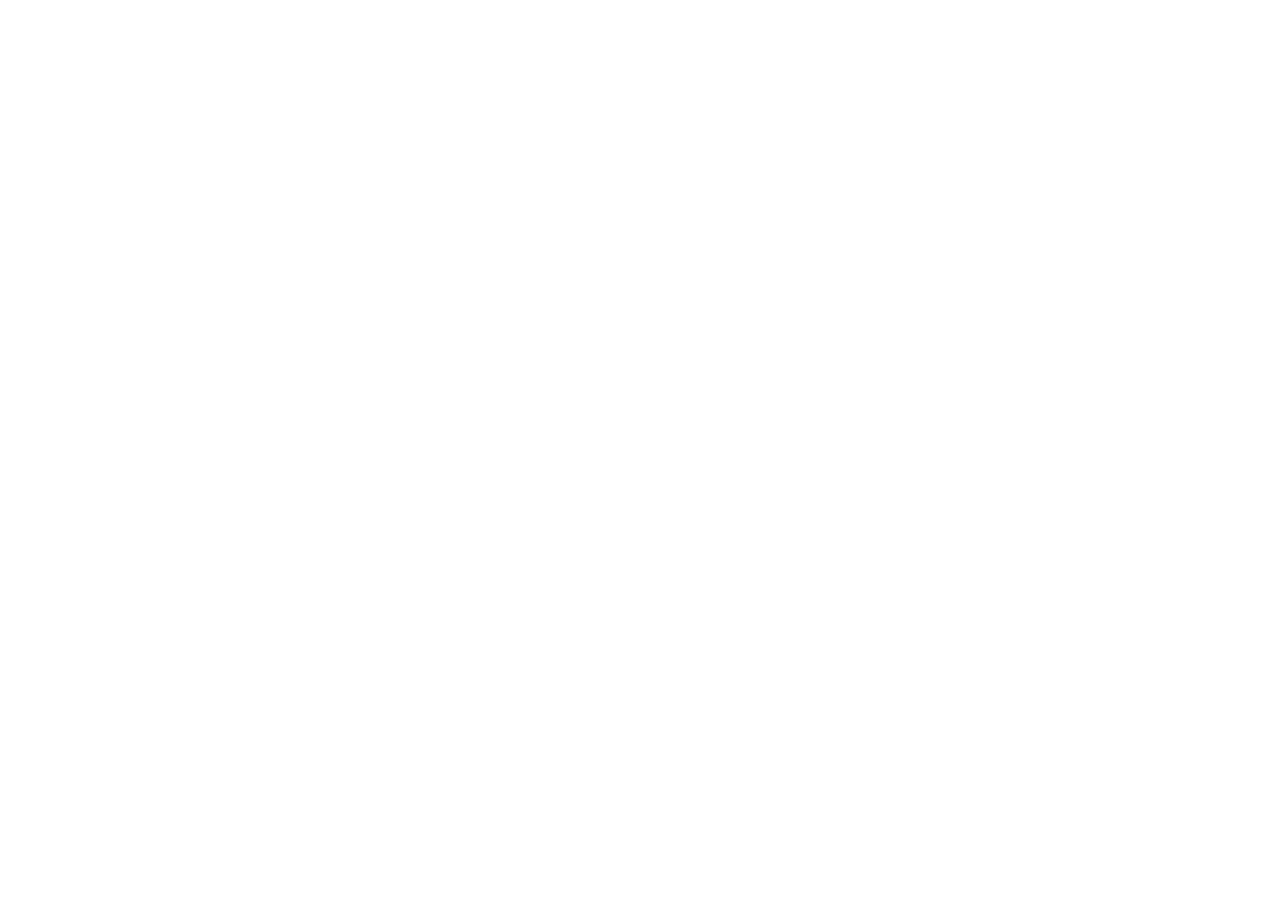
==== SpecRunner.html @ 9d635129 "Initial commit with some tests and skeletal JS files" ====
<!DOCTYPE html>
<html>
<head>
  <meta charset="utf-8">
  <title>Jasmine Spec Runner v2.1.0</title>

  <link rel="shortcut icon" type="image/png" href="lib/jasmine-2.1.0/jasmine_favicon.png">
  <link rel="stylesheet" href="lib/jasmine-2.1.0/jasmine.css">

  <script src="lib/jasmine-2.1.0/jasmine.js"></script>
  <script src="lib/jasmine-2.1.0/jasmine-html.js"></script>
  <script src="lib/jasmine-2.1.0/boot.js"></script>

  <!-- include source files here... -->
	<script src="js/Generator.js"></script>
  <script src="js/Board.js"></script>
	<script src="js/Checker.js"></script> 
  <script src="lib/underscore.js"></script> 
  
  <!-- include spec files here... -->
	<script src="spec/GeneratorSpec.js"></script>
  <script src="spec/BoardSpec.js"></script>
	<script src="spec/CheckerSpec.js"></script>
	
</head>

<body>
</body>
</html>
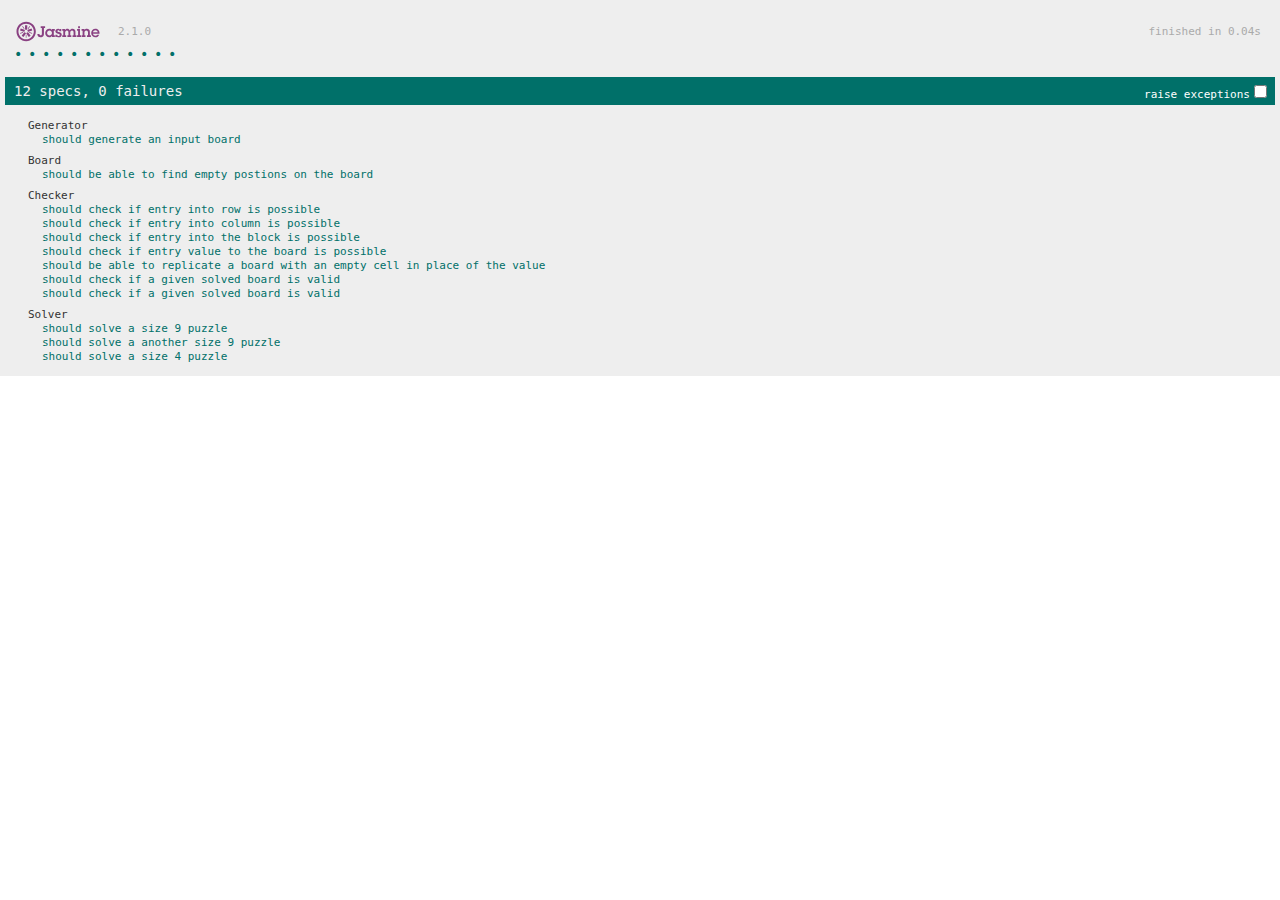
==== commit 282e1e9f: "updates to the specs and UI" ====
--- a/SpecRunner.html
+++ b/SpecRunner.html
@@ -15,12 +15,14 @@
 	<script src="js/Generator.js"></script>
   <script src="js/Board.js"></script>
 	<script src="js/Checker.js"></script> 
+	<script src="js/Solver.js"></script> 
   <script src="lib/underscore.js"></script> 
   
   <!-- include spec files here... -->
 	<script src="spec/GeneratorSpec.js"></script>
   <script src="spec/BoardSpec.js"></script>
 	<script src="spec/CheckerSpec.js"></script>
+	<script src="spec/SolverSpec.js"></script>
 	
 </head>
 
--- a/lib/jasmine-2.1.0/jasmine.css
+++ b/lib/jasmine-2.1.0/jasmine.css
@@ -0,0 +1,62 @@
+body { overflow-y: scroll; }
+
+.jasmine_html-reporter { background-color: #eee; padding: 5px; margin: -8px; font-size: 11px; font-family: Monaco, "Lucida Console", monospace; line-height: 14px; color: #333; }
+.jasmine_html-reporter a { text-decoration: none; }
+.jasmine_html-reporter a:hover { text-decoration: underline; }
+.jasmine_html-reporter p, .jasmine_html-reporter h1, .jasmine_html-reporter h2, .jasmine_html-reporter h3, .jasmine_html-reporter h4, .jasmine_html-reporter h5, .jasmine_html-reporter h6 { margin: 0; line-height: 14px; }
+.jasmine_html-reporter .banner, .jasmine_html-reporter .symbol-summary, .jasmine_html-reporter .summary, .jasmine_html-reporter .result-message, .jasmine_html-reporter .spec .description, .jasmine_html-reporter .spec-detail .description, .jasmine_html-reporter .alert .bar, .jasmine_html-reporter .stack-trace { padding-left: 9px; padding-right: 9px; }
+.jasmine_html-reporter .banner { position: relative; }
+.jasmine_html-reporter .banner .title { background: url('[data-uri]') no-repeat; background: url('[data-uri]') no-repeat, none; -moz-background-size: 100%; -o-background-size: 100%; -webkit-background-size: 100%; background-size: 100%; display: block; float: left; width: 90px; height: 25px; }
+.jasmine_html-reporter .banner .version { margin-left: 14px; position: relative; top: 6px; }
+.jasmine_html-reporter .banner .duration { position: absolute; right: 14px; top: 6px; }
+.jasmine_html-reporter #jasmine_content { position: fixed; right: 100%; }
+.jasmine_html-reporter .version { color: #aaa; }
+.jasmine_html-reporter .banner { margin-top: 14px; }
+.jasmine_html-reporter .duration { color: #aaa; float: right; }
+.jasmine_html-reporter .symbol-summary { overflow: hidden; *zoom: 1; margin: 14px 0; }
+.jasmine_html-reporter .symbol-summary li { display: inline-block; height: 8px; width: 14px; font-size: 16px; }
+.jasmine_html-reporter .symbol-summary li.passed { font-size: 14px; }
+.jasmine_html-reporter .symbol-summary li.passed:before { color: #007069; content: "\02022"; }
+.jasmine_html-reporter .symbol-summary li.failed { line-height: 9px; }
+.jasmine_html-reporter .symbol-summary li.failed:before { color: #ca3a11; content: "\d7"; font-weight: bold; margin-left: -1px; }
+.jasmine_html-reporter .symbol-summary li.disabled { font-size: 14px; }
+.jasmine_html-reporter .symbol-summary li.disabled:before { color: #bababa; content: "\02022"; }
+.jasmine_html-reporter .symbol-summary li.pending { line-height: 17px; }
+.jasmine_html-reporter .symbol-summary li.pending:before { color: #ba9d37; content: "*"; }
+.jasmine_html-reporter .symbol-summary li.empty { font-size: 14px; }
+.jasmine_html-reporter .symbol-summary li.empty:before { color: #ba9d37; content: "\02022"; }
+.jasmine_html-reporter .exceptions { color: #fff; float: right; margin-top: 5px; margin-right: 5px; }
+.jasmine_html-reporter .bar { line-height: 28px; font-size: 14px; display: block; color: #eee; }
+.jasmine_html-reporter .bar.failed { background-color: #ca3a11; }
+.jasmine_html-reporter .bar.passed { background-color: #007069; }
+.jasmine_html-reporter .bar.skipped { background-color: #bababa; }
+.jasmine_html-reporter .bar.errored { background-color: #ca3a11; }
+.jasmine_html-reporter .bar.menu { background-color: #fff; color: #aaa; }
+.jasmine_html-reporter .bar.menu a { color: #333; }
+.jasmine_html-reporter .bar a { color: white; }
+.jasmine_html-reporter.spec-list .bar.menu.failure-list, .jasmine_html-reporter.spec-list .results .failures { display: none; }
+.jasmine_html-reporter.failure-list .bar.menu.spec-list, .jasmine_html-reporter.failure-list .summary { display: none; }
+.jasmine_html-reporter .running-alert { background-color: #666; }
+.jasmine_html-reporter .results { margin-top: 14px; }
+.jasmine_html-reporter.showDetails .summaryMenuItem { font-weight: normal; text-decoration: inherit; }
+.jasmine_html-reporter.showDetails .summaryMenuItem:hover { text-decoration: underline; }
+.jasmine_html-reporter.showDetails .detailsMenuItem { font-weight: bold; text-decoration: underline; }
+.jasmine_html-reporter.showDetails .summary { display: none; }
+.jasmine_html-reporter.showDetails #details { display: block; }
+.jasmine_html-reporter .summaryMenuItem { font-weight: bold; text-decoration: underline; }
+.jasmine_html-reporter .summary { margin-top: 14px; }
+.jasmine_html-reporter .summary ul { list-style-type: none; margin-left: 14px; padding-top: 0; padding-left: 0; }
+.jasmine_html-reporter .summary ul.suite { margin-top: 7px; margin-bottom: 7px; }
+.jasmine_html-reporter .summary li.passed a { color: #007069; }
+.jasmine_html-reporter .summary li.failed a { color: #ca3a11; }
+.jasmine_html-reporter .summary li.empty a { color: #ba9d37; }
+.jasmine_html-reporter .summary li.pending a { color: #ba9d37; }
+.jasmine_html-reporter .description + .suite { margin-top: 0; }
+.jasmine_html-reporter .suite { margin-top: 14px; }
+.jasmine_html-reporter .suite a { color: #333; }
+.jasmine_html-reporter .failures .spec-detail { margin-bottom: 28px; }
+.jasmine_html-reporter .failures .spec-detail .description { background-color: #ca3a11; }
+.jasmine_html-reporter .failures .spec-detail .description a { color: white; }
+.jasmine_html-reporter .result-message { padding-top: 14px; color: #333; white-space: pre; }
+.jasmine_html-reporter .result-message span.result { display: block; }
+.jasmine_html-reporter .stack-trace { margin: 5px 0 0 0; max-height: 224px; overflow: auto; line-height: 18px; color: #666; border: 1px solid #ddd; background: white; white-space: pre; }
